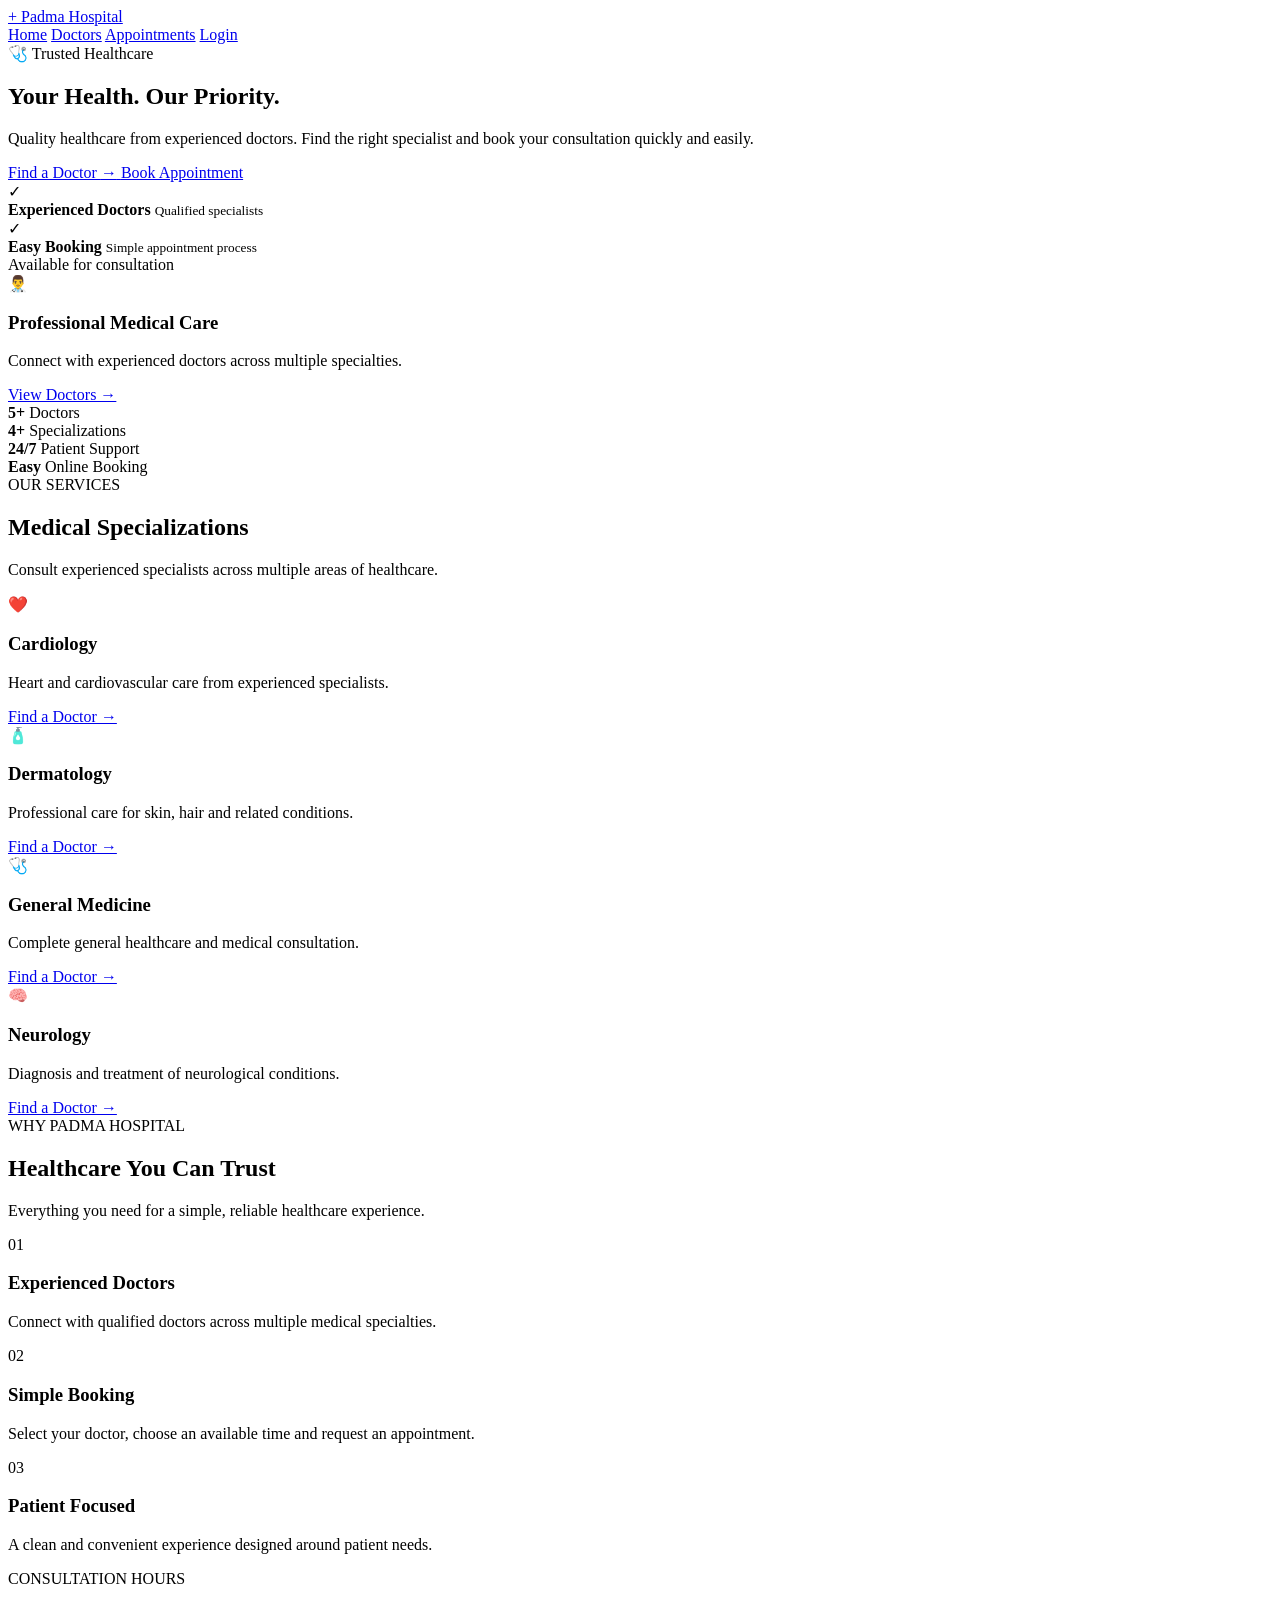
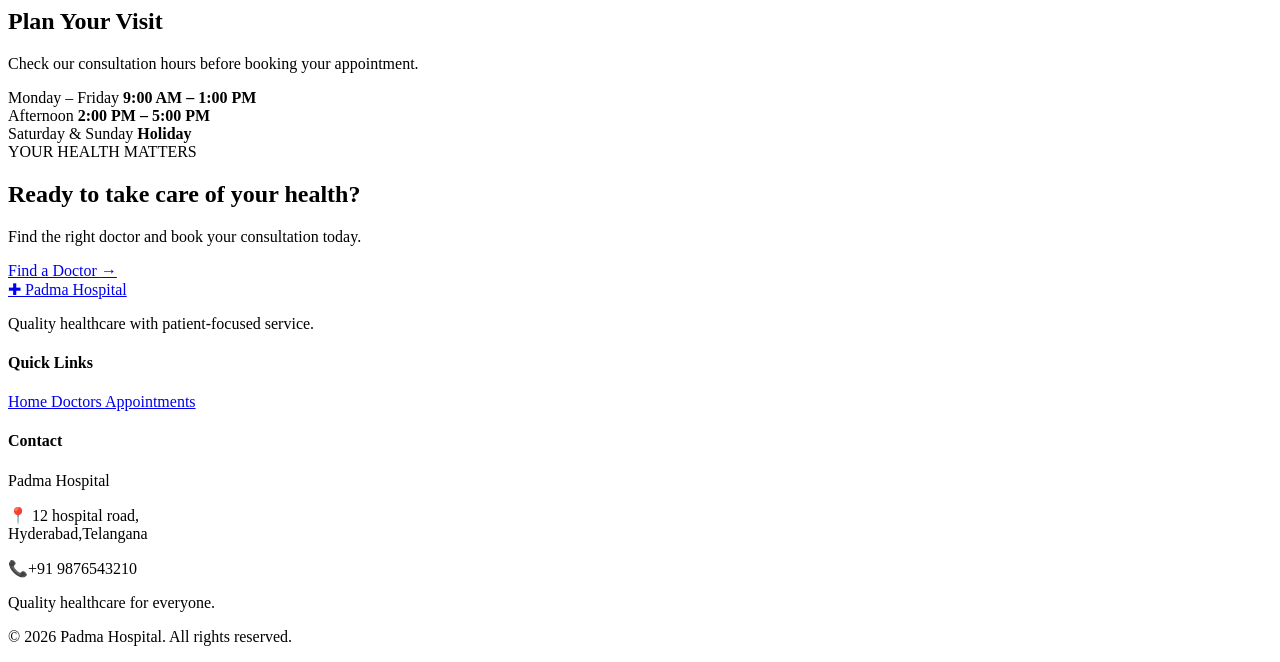
==== templates/index.html @ cd7f6f1b "Initial commit" ====
<!DOCTYPE html>
<html lang="en">

<head>

    <meta charset="UTF-8">

    <meta name="viewport"
          content="width=device-width, initial-scale=1.0">

    <title>Padma Hospital | Quality Healthcare</title>

    <link rel="stylesheet"
          href="{{ url_for('static', filename='css/style.css') }}">

</head>


<body>


<!-- ================= HEADER ================= -->

<header class="site-header">

    <div class="container nav">

        <a href="/" class="hospital-logo">

            <span class="logo-icon">+</span>

            <span class="logo-text">
                Padma Hospital
            </span>

        </a>


        <nav class="main-nav">

            <a href="/">Home</a>

            <a href="/doctors">Doctors</a>

            <a href="/appointments">Appointments</a>

            <a href="/login">Login</a>

        </nav>

    </div>

</header>



<!-- ================= HERO ================= -->

<section class="hero">

    <div class="container hero-content">


        <div class="hero-text">

            <span class="hero-badge">
                🩺 Trusted Healthcare
            </span>


            <h1>
                Your Health.
                <span>Our Priority.</span>
            </h1>


            <p>

                Quality healthcare from experienced doctors.
                Find the right specialist and book your
                consultation quickly and easily.

            </p>


            <div class="hero-buttons">

                <a href="/doctors"
                   class="primary-btn">

                    Find a Doctor
                    <span>→</span>

                </a>


                <a href="/doctors"
                   class="secondary-btn">

                    Book Appointment

                </a>

            </div>


            <div class="hero-features">

                <div>

                    <span class="feature-icon">
                        ✓
                    </span>

                    <div>

                        <strong>
                            Experienced Doctors
                        </strong>

                        <small>
                            Qualified specialists
                        </small>

                    </div>

                </div>


                <div>

                    <span class="feature-icon">
                        ✓
                    </span>

                    <div>

                        <strong>
                            Easy Booking
                        </strong>

                        <small>
                            Simple appointment process
                        </small>

                    </div>

                </div>

            </div>

        </div>



        <!-- Hero visual -->

        <div class="hero-card">

            <div class="hero-card-top">

                <span class="online-dot"></span>

                Available for consultation

            </div>


            <div class="hero-doctor-icon">
                👨‍⚕️
            </div>


            <h3>
                Professional Medical Care
            </h3>


            <p>
                Connect with experienced doctors
                across multiple specialties.
            </p>


            <a href="/doctors">
                View Doctors →
            </a>

        </div>

    </div>

</section>



<!-- ================= STATS ================= -->

<section class="stats-section">

    <div class="container stats-grid">


        <div class="stat">

            <strong>
                5+
            </strong>

            <span>
                Doctors
            </span>

        </div>


        <div class="stat">

            <strong>
                4+
            </strong>

            <span>
                Specializations
            </span>

        </div>


        <div class="stat">

            <strong>
                24/7
            </strong>

            <span>
                Patient Support
            </span>

        </div>


        <div class="stat">

            <strong>
                Easy
            </strong>

            <span>
                Online Booking
            </span>

        </div>


    </div>

</section>



<!-- ================= SERVICES ================= -->

<section class="services-section">

    <div class="container">


        <div class="section-heading">

            <span>
                OUR SERVICES
            </span>

            <h2>
                Medical Specializations
            </h2>

            <p>
                Consult experienced specialists across
                multiple areas of healthcare.
            </p>

        </div>



        <div class="service-grid">


            <!-- Cardiology -->

            <div class="service-card">

                <div class="service-icon">
                    ❤️
                </div>

                <h3>
                    Cardiology
                </h3>

                <p>
                    Heart and cardiovascular care from
                    experienced specialists.
                </p>

                <a href="/doctors">
                    Find a Doctor →
                </a>

            </div>



            <!-- Dermatology -->

            <div class="service-card">

                <div class="service-icon">
                    🧴
                </div>

                <h3>
                    Dermatology
                </h3>

                <p>
                    Professional care for skin, hair
                    and related conditions.
                </p>

                <a href="/doctors">
                    Find a Doctor →
                </a>

            </div>



            <!-- General Medicine -->

            <div class="service-card">

                <div class="service-icon">
                    🩺
                </div>

                <h3>
                    General Medicine
                </h3>

                <p>
                    Complete general healthcare and
                    medical consultation.
                </p>

                <a href="/doctors">
                    Find a Doctor →
                </a>

            </div>



            <!-- Neurology -->

            <div class="service-card">

                <div class="service-icon">
                    🧠
                </div>

                <h3>
                    Neurology
                </h3>

                <p>
                    Diagnosis and treatment of
                    neurological conditions.
                </p>

                <a href="/doctors">
                    Find a Doctor →
                </a>

            </div>


        </div>

    </div>

</section>



<!-- ================= WHY US ================= -->

<section class="why-section">

    <div class="container why-grid">


        <div class="why-heading">

            <span>
                WHY PADMA HOSPITAL
            </span>

            <h2>
                Healthcare You
                Can Trust
            </h2>

            <p>
                Everything you need for a simple,
                reliable healthcare experience.
            </p>

        </div>



        <div class="why-items">


            <div class="why-item">

                <div class="why-number">
                    01
                </div>

                <div>

                    <h3>
                        Experienced Doctors
                    </h3>

                    <p>
                        Connect with qualified doctors
                        across multiple medical specialties.
                    </p>

                </div>

            </div>



            <div class="why-item">

                <div class="why-number">
                    02
                </div>

                <div>

                    <h3>
                        Simple Booking
                    </h3>

                    <p>
                        Select your doctor, choose an
                        available time and request an appointment.
                    </p>

                </div>

            </div>



            <div class="why-item">

                <div class="why-number">
                    03
                </div>

                <div>

                    <h3>
                        Patient Focused
                    </h3>

                    <p>
                        A clean and convenient experience
                        designed around patient needs.
                    </p>

                </div>

            </div>


        </div>

    </div>

</section>



<!-- ================= HOURS ================= -->

<section class="hours-section">

    <div class="container">


        <div class="hours-card">


            <div class="hours-left">

                <span>
                    CONSULTATION HOURS
                </span>

                <h2>
                    Plan Your Visit
                </h2>

                <p>
                    Check our consultation hours before
                    booking your appointment.
                </p>

            </div>


            <div class="hours-right">


                <div class="hours-row">

                    <span>
                        Monday – Friday
                    </span>

                    <strong>
                        9:00 AM – 1:00 PM
                    </strong>

                </div>


                <div class="hours-row">

                    <span>
                        Afternoon
                    </span>

                    <strong>
                        2:00 PM – 5:00 PM
                    </strong>

                </div>


                <div class="hours-row closed">

                    <span>
                        Saturday & Sunday
                    </span>

                    <strong>
                        Holiday
                    </strong>

                </div>


            </div>

        </div>

    </div>

</section>



<!-- ================= CTA ================= -->

<section class="cta-section">

    <div class="container cta-content">

        <span>
            YOUR HEALTH MATTERS
        </span>

        <h2>
            Ready to take care
            of your health?
        </h2>

        <p>
            Find the right doctor and book your
            consultation today.
        </p>


        <a href="/doctors"
           class="cta-button">

            Find a Doctor
            <span>→</span>

        </a>

    </div>

</section>



<!-- ================= FOOTER ================= -->

<footer class="footer">

    <div class="container footer-grid">


        <div>

            <a href="/" class="logo footer-logo">

                <span class="logo-icon">
                    ✚
                </span>

                <span>
                    Padma Hospital
                </span>

            </a>


            <p>
                Quality healthcare with
                patient-focused service.
            </p>

        </div>



        <div>

            <h4>
                Quick Links
            </h4>

            <a href="/">
                Home
            </a>

            <a href="/doctors">
                Doctors
            </a>

            <a href="/appointments">
                Appointments
            </a>

        </div>



        <div>

            <h4>
                Contact
            </h4>

            <p>
                Padma Hospital
            </p>
            <p>
               📍 12 hospital road,<br>
                Hyderabad,Telangana

            </p>
            <p>
                📞+91 9876543210
            </p>

            <p>
                Quality healthcare for everyone.
            </p>

        </div>


    </div>


    <div class="footer-bottom">

        <p>
            © 2026 Padma Hospital.
            All rights reserved.
        </p>

    </div>

</footer>


</body>

</html>
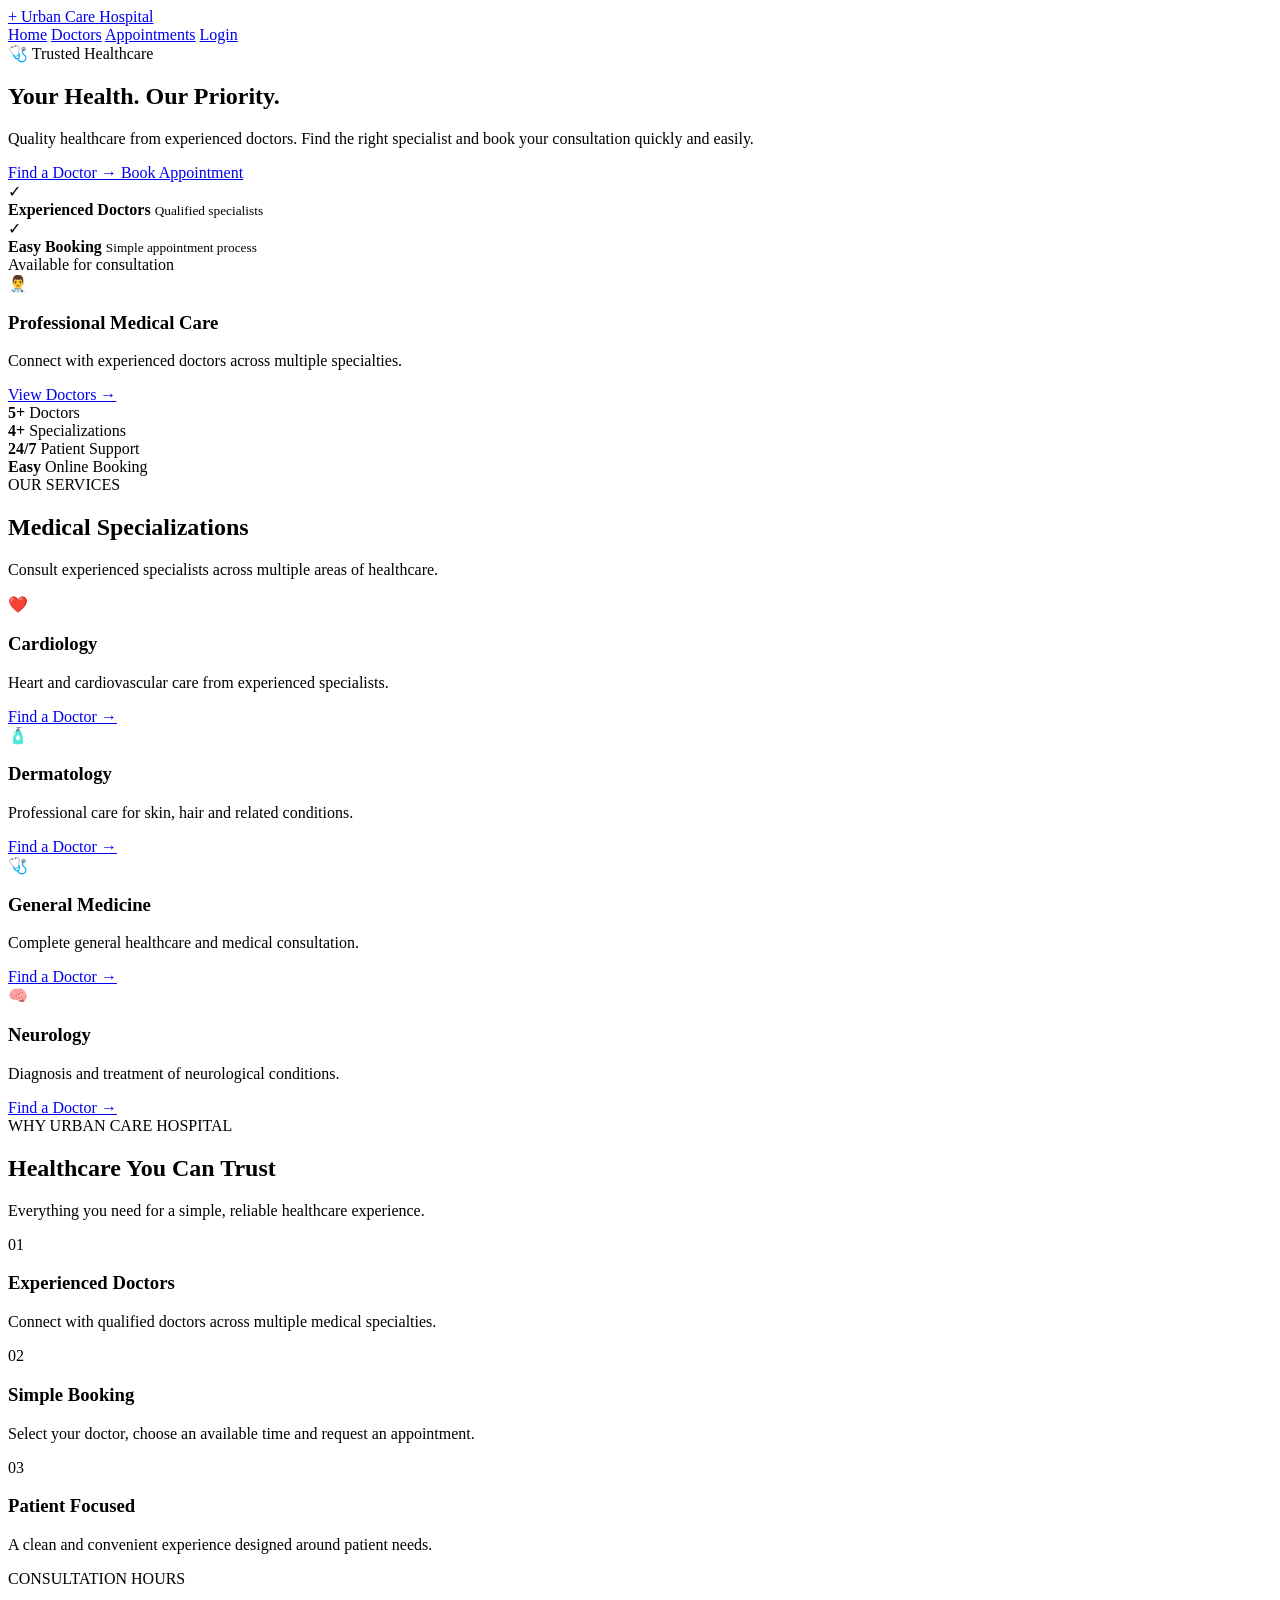
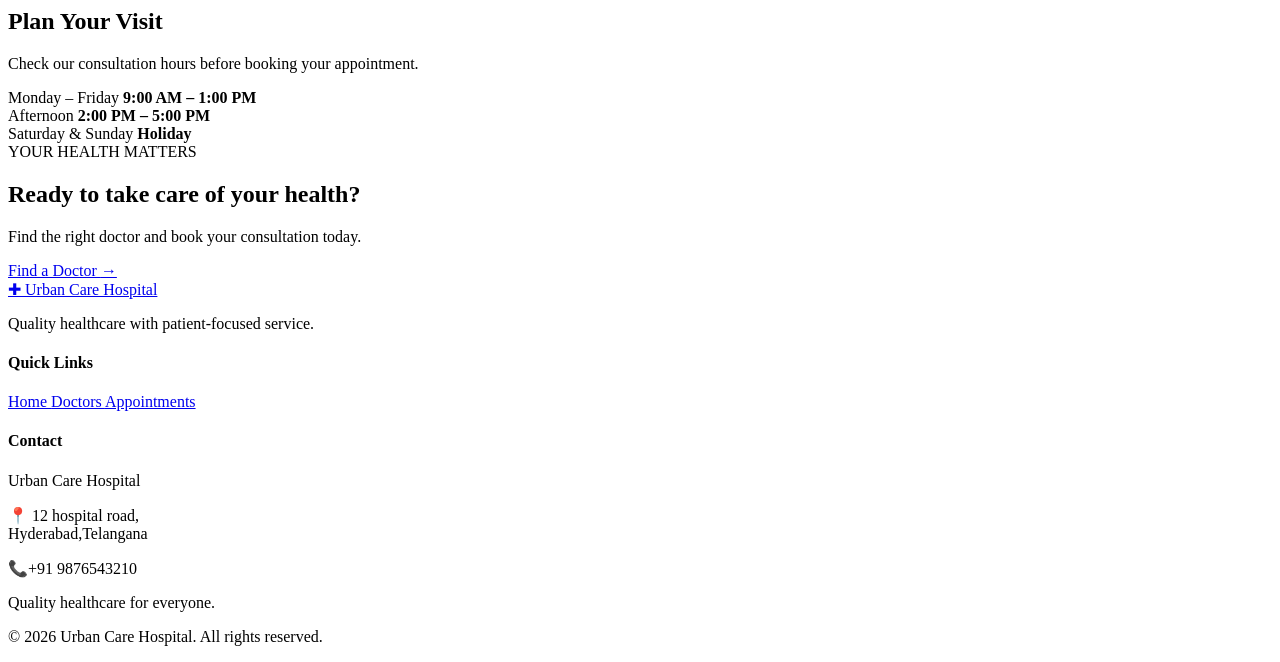
==== commit f9eba8ef: "Update hospital name and database configuration" ====
--- a/templates/index.html
+++ b/templates/index.html
@@ -8,7 +8,7 @@
     <meta name="viewport"
           content="width=device-width, initial-scale=1.0">
 
-    <title>Padma Hospital | Quality Healthcare</title>
+    <title>Urban Care Hospital | Quality Healthcare</title>
 
     <link rel="stylesheet"
           href="{{ url_for('static', filename='css/style.css') }}">
@@ -30,7 +30,7 @@
             <span class="logo-icon">+</span>
 
             <span class="logo-text">
-                Padma Hospital
+                Urban Care Hospital
             </span>
 
         </a>
@@ -305,7 +305,8 @@
                     experienced specialists.
                 </p>
 
-                <a href="/doctors">
+                 
+                 <a href="/doctors?specialization=Cardiology">
                     Find a Doctor →
                 </a>
 
@@ -330,7 +331,7 @@
                     and related conditions.
                 </p>
 
-                <a href="/doctors">
+                <a href="/doctors?specialization=Dermatology">
                     Find a Doctor →
                 </a>
 
@@ -355,7 +356,7 @@
                     medical consultation.
                 </p>
 
-                <a href="/doctors">
+                <a href="/doctors?specialization=General%20Medicine">
                     Find a Doctor →
                 </a>
 
@@ -380,7 +381,7 @@
                     neurological conditions.
                 </p>
 
-                <a href="/doctors">
+                <a href="/doctors?specialization=Neurology">
                     Find a Doctor →
                 </a>
 
@@ -405,7 +406,7 @@
         <div class="why-heading">
 
             <span>
-                WHY PADMA HOSPITAL
+                WHY URBAN CARE HOSPITAL
             </span>
 
             <h2>
@@ -632,7 +633,7 @@
                 </span>
 
                 <span>
-                    Padma Hospital
+                    Urban Care Hospital
                 </span>
 
             </a>
@@ -676,7 +677,7 @@
             </h4>
 
             <p>
-                Padma Hospital
+                Urban Care Hospital
             </p>
             <p>
                📍 12 hospital road,<br>
@@ -700,7 +701,7 @@
     <div class="footer-bottom">
 
         <p>
-            © 2026 Padma Hospital.
+            © 2026 Urban Care Hospital.
             All rights reserved.
         </p>
 
